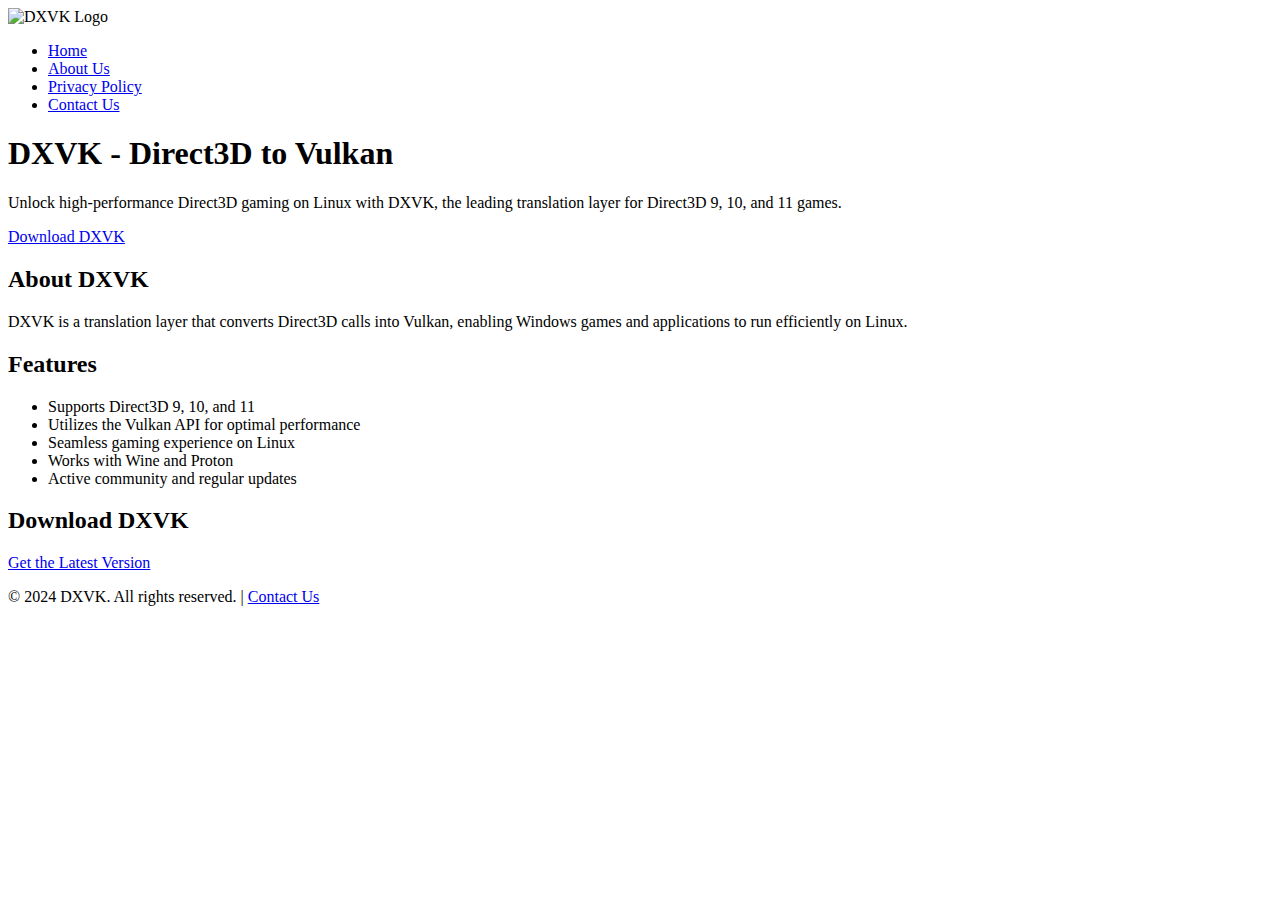
==== index.html @ 2d7525be "Update index.html" ====
<!DOCTYPE html>
<html lang="en">
<head>
    <meta charset="UTF-8">
    <meta name="viewport" content="width=device-width, initial-scale=1.0">
    <meta http-equiv="X-UA-Compatible" content="ie=edge">
    <title>DXVK - Direct3D to Vulkan</title>
    <link rel="stylesheet" href="styles.css">
</head>
<body>
    <!-- Navigation Bar -->
    <header>
        <nav class="navbar">
            <div class="logo">
                <img src="logo.png" alt="DXVK Logo">
            </div>
            <ul class="nav-links">
                <li><a href="index.html">Home</a></li>
                <li><a href="about.html">About Us</a></li> <!-- Link to About Us -->
                <li><a href="privacy.html">Privacy Policy</a></li> <!-- Link to Privacy Policy -->
                <li><a href="contact.html">Contact Us</a></li> <!-- Link to Contact Us -->
            </ul>
        </nav>
    </header>

    <!-- Hero Section -->
    <section id="home" class="hero">
        <div class="hero-content">
            <h1>DXVK - Direct3D to Vulkan</h1>
            <p>Unlock high-performance Direct3D gaming on Linux with DXVK, the leading translation layer for Direct3D 9, 10, and 11 games.</p>
            <a href="#download" class="hero-btn">Download DXVK</a>
        </div>
    </section>

    <!-- About Section -->
    <section id="about" class="about">
        <h2>About DXVK</h2>
        <p>DXVK is a translation layer that converts Direct3D calls into Vulkan, enabling Windows games and applications to run efficiently on Linux.</p>
    </section>

    <!-- Features Section -->
    <section id="features" class="features">
        <h2>Features</h2>
        <ul>
            <li>Supports Direct3D 9, 10, and 11</li>
            <li>Utilizes the Vulkan API for optimal performance</li>
            <li>Seamless gaming experience on Linux</li>
            <li>Works with Wine and Proton</li>
            <li>Active community and regular updates</li>
        </ul>
    </section>

    <!-- Download Section -->
    <section id="download" class="download">
        <h2>Download DXVK</h2>
        <a href="https://github.com/doitsujin/dxvk/releases" class="download-btn">Get the Latest Version</a>
    </section>

    <!-- Footer -->
    <footer>
        <p>&copy; 2024 DXVK. All rights reserved. | <a href="contact.html">Contact Us</a></p>
    </footer>
</body>
</html>
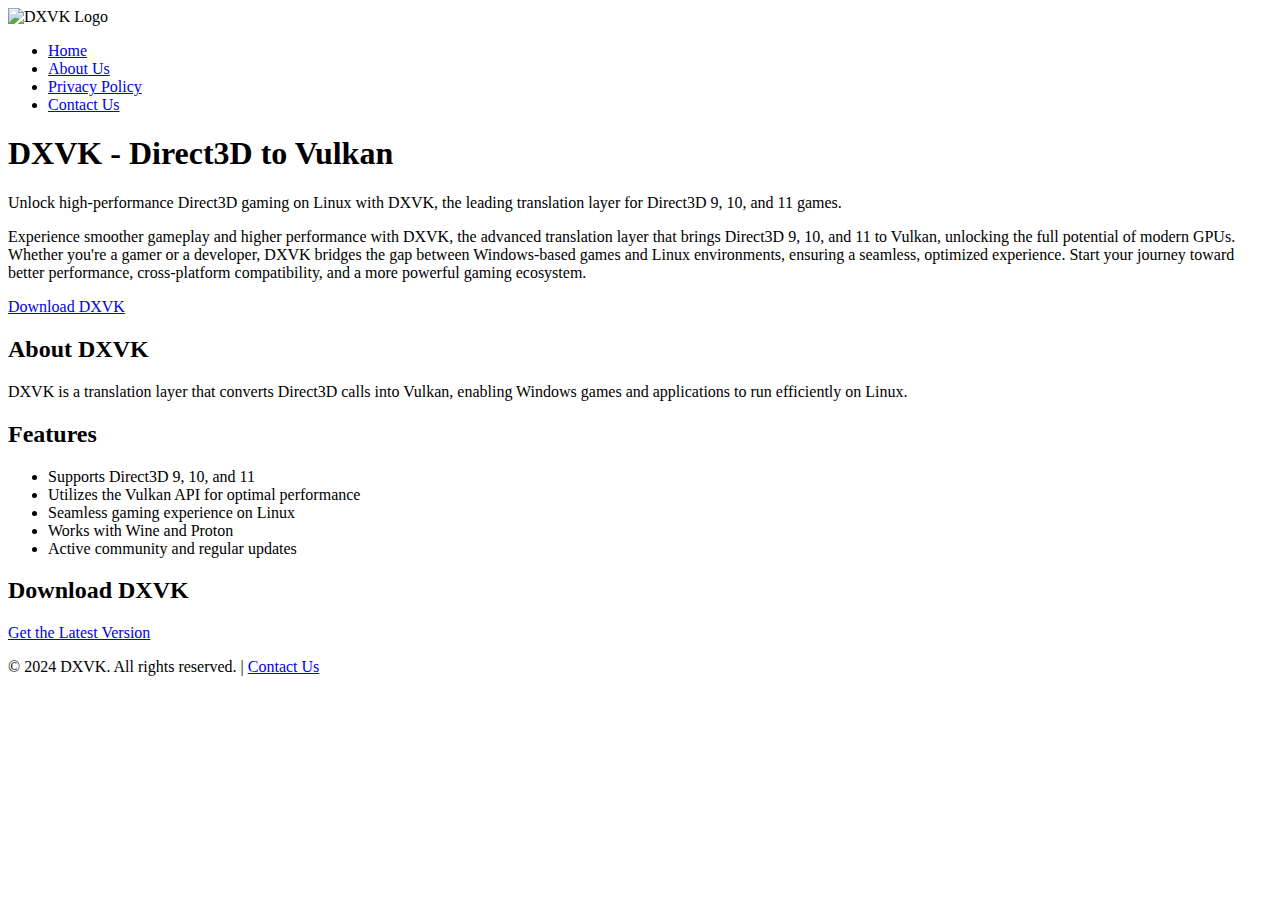
==== commit 5c78e57a: "Update index.html" ====
--- a/index.html
+++ b/index.html
@@ -28,6 +28,9 @@
         <div class="hero-content">
             <h1>DXVK - Direct3D to Vulkan</h1>
             <p>Unlock high-performance Direct3D gaming on Linux with DXVK, the leading translation layer for Direct3D 9, 10, and 11 games.</p>
+            <p>Experience smoother gameplay and higher performance with DXVK, the advanced translation layer that brings Direct3D 9, 10, and 11 to Vulkan, unlocking the full potential of modern GPUs. Whether you're a gamer or a developer, DXVK bridges the gap between Windows-based games and Linux environments, ensuring a seamless, optimized experience. Start your journey toward better performance, cross-platform compatibility, and a more powerful gaming ecosystem.
+
+</p>
             <a href="#download" class="hero-btn">Download DXVK</a>
         </div>
     </section>
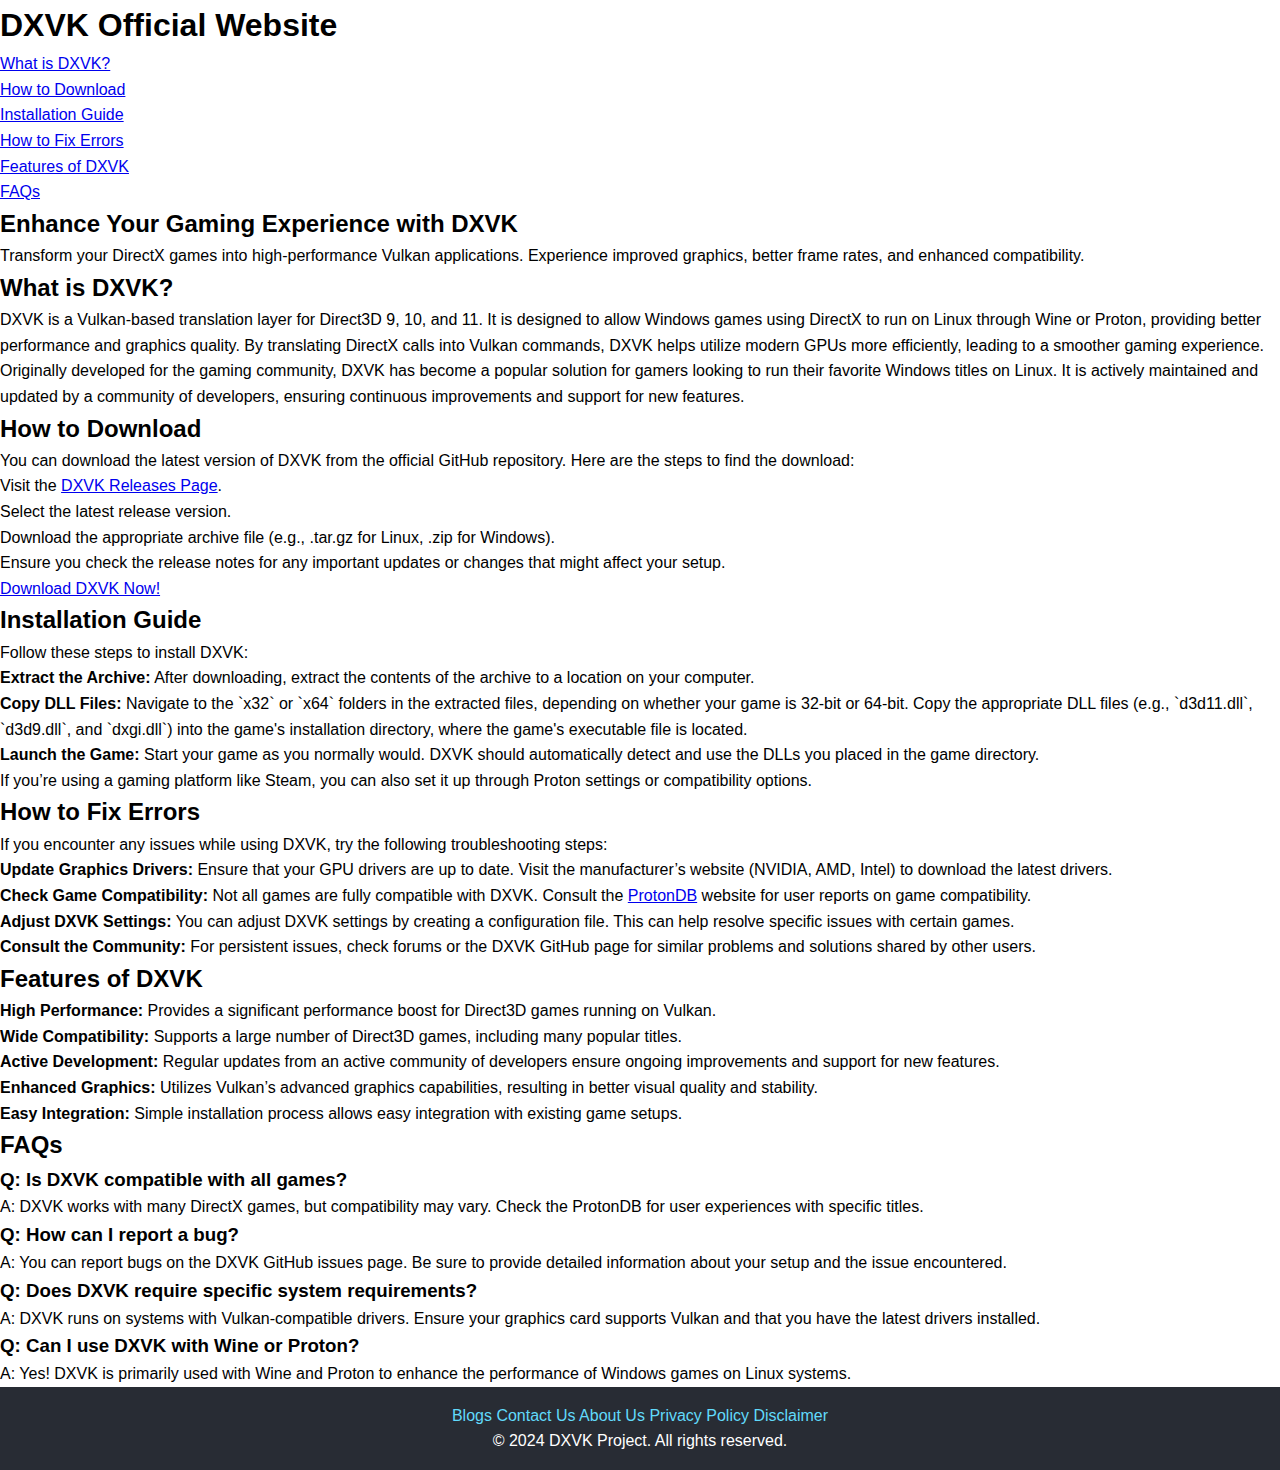
==== commit aab37d53: "Update index.html" ====
--- a/index.html
+++ b/index.html
@@ -3,65 +3,104 @@
 <head>
     <meta charset="UTF-8">
     <meta name="viewport" content="width=device-width, initial-scale=1.0">
-    <meta http-equiv="X-UA-Compatible" content="ie=edge">
-    <title>DXVK - Direct3D to Vulkan</title>
+    <title>DXVK Official Website</title>
     <link rel="stylesheet" href="styles.css">
 </head>
 <body>
-    <!-- Navigation Bar -->
     <header>
-        <nav class="navbar">
-            <div class="logo">
-                <img src="logo.png" alt="DXVK Logo">
-            </div>
-            <ul class="nav-links">
-                <li><a href="index.html">Home</a></li>
-                <li><a href="about.html">About Us</a></li> <!-- Link to About Us -->
-                <li><a href="privacy.html">Privacy Policy</a></li> <!-- Link to Privacy Policy -->
-                <li><a href="contact.html">Contact Us</a></li> <!-- Link to Contact Us -->
+        <h1>DXVK Official Website</h1>
+        <nav>
+            <ul>
+                <li><a href="#what-is-dxvk">What is DXVK?</a></li>
+                <li><a href="#download">How to Download</a></li>
+                <li><a href="#installation">Installation Guide</a></li>
+                <li><a href="#fix-errors">How to Fix Errors</a></li>
+                <li><a href="#features">Features of DXVK</a></li>
+                <li><a href="#faqs">FAQs</a></li>
             </ul>
         </nav>
     </header>
-
-    <!-- Hero Section -->
-    <section id="home" class="hero">
-        <div class="hero-content">
-            <h1>DXVK - Direct3D to Vulkan</h1>
-            <p>Unlock high-performance Direct3D gaming on Linux with DXVK, the leading translation layer for Direct3D 9, 10, and 11 games.</p>
-            <p>Experience smoother gameplay and higher performance with DXVK, the advanced translation layer that brings Direct3D 9, 10, and 11 to Vulkan, unlocking the full potential of modern GPUs. Whether you're a gamer or a developer, DXVK bridges the gap between Windows-based games and Linux environments, ensuring a seamless, optimized experience. Start your journey toward better performance, cross-platform compatibility, and a more powerful gaming ecosystem.
-
-</p>
-            <a href="#download" class="hero-btn">Download DXVK</a>
-        </div>
+    
+    <section id="hero">
+        <h2>Enhance Your Gaming Experience with DXVK</h2>
+        <p>Transform your DirectX games into high-performance Vulkan applications. Experience improved graphics, better frame rates, and enhanced compatibility.</p>
     </section>
 
-    <!-- About Section -->
-    <section id="about" class="about">
-        <h2>About DXVK</h2>
-        <p>DXVK is a translation layer that converts Direct3D calls into Vulkan, enabling Windows games and applications to run efficiently on Linux.</p>
+    <section id="what-is-dxvk">
+        <h2>What is DXVK?</h2>
+        <p>DXVK is a Vulkan-based translation layer for Direct3D 9, 10, and 11. It is designed to allow Windows games using DirectX to run on Linux through Wine or Proton, providing better performance and graphics quality. By translating DirectX calls into Vulkan commands, DXVK helps utilize modern GPUs more efficiently, leading to a smoother gaming experience.</p>
+        <p>Originally developed for the gaming community, DXVK has become a popular solution for gamers looking to run their favorite Windows titles on Linux. It is actively maintained and updated by a community of developers, ensuring continuous improvements and support for new features.</p>
     </section>
 
-    <!-- Features Section -->
-    <section id="features" class="features">
-        <h2>Features</h2>
+    <section id="download">
+        <h2>How to Download</h2>
+        <p>You can download the latest version of DXVK from the official GitHub repository. Here are the steps to find the download:</p>
+        <ol>
+            <li>Visit the <a href="https://github.com/doitsujin/dxvk/releases" target="_blank">DXVK Releases Page</a>.</li>
+            <li>Select the latest release version.</li>
+            <li>Download the appropriate archive file (e.g., .tar.gz for Linux, .zip for Windows).</li>
+        </ol>
+        <p>Ensure you check the release notes for any important updates or changes that might affect your setup.</p>
+        <a class="cta-button" href="https://github.com/doitsujin/dxvk/releases" target="_blank">Download DXVK Now!</a>
+    </section>
+
+    <section id="installation">
+        <h2>Installation Guide</h2>
+        <p>Follow these steps to install DXVK:</p>
+        <ol>
+            <li><strong>Extract the Archive:</strong> After downloading, extract the contents of the archive to a location on your computer.</li>
+            <li><strong>Copy DLL Files:</strong> Navigate to the `x32` or `x64` folders in the extracted files, depending on whether your game is 32-bit or 64-bit. Copy the appropriate DLL files (e.g., `d3d11.dll`, `d3d9.dll`, and `dxgi.dll`) into the game's installation directory, where the game's executable file is located.</li>
+            <li><strong>Launch the Game:</strong> Start your game as you normally would. DXVK should automatically detect and use the DLLs you placed in the game directory.</li>
+        </ol>
+        <p>If you’re using a gaming platform like Steam, you can also set it up through Proton settings or compatibility options.</p>
+    </section>
+
+    <section id="fix-errors">
+        <h2>How to Fix Errors</h2>
+        <p>If you encounter any issues while using DXVK, try the following troubleshooting steps:</p>
         <ul>
-            <li>Supports Direct3D 9, 10, and 11</li>
-            <li>Utilizes the Vulkan API for optimal performance</li>
-            <li>Seamless gaming experience on Linux</li>
-            <li>Works with Wine and Proton</li>
-            <li>Active community and regular updates</li>
+            <li><strong>Update Graphics Drivers:</strong> Ensure that your GPU drivers are up to date. Visit the manufacturer’s website (NVIDIA, AMD, Intel) to download the latest drivers.</li>
+            <li><strong>Check Game Compatibility:</strong> Not all games are fully compatible with DXVK. Consult the <a href="https://www.protondb.com/" target="_blank">ProtonDB</a> website for user reports on game compatibility.</li>
+            <li><strong>Adjust DXVK Settings:</strong> You can adjust DXVK settings by creating a configuration file. This can help resolve specific issues with certain games.</li>
+            <li><strong>Consult the Community:</strong> For persistent issues, check forums or the DXVK GitHub page for similar problems and solutions shared by other users.</li>
         </ul>
     </section>
 
-    <!-- Download Section -->
-    <section id="download" class="download">
-        <h2>Download DXVK</h2>
-        <a href="https://github.com/doitsujin/dxvk/releases" class="download-btn">Get the Latest Version</a>
+    <section id="features">
+        <h2>Features of DXVK</h2>
+        <ul>
+            <li><strong>High Performance:</strong> Provides a significant performance boost for Direct3D games running on Vulkan.</li>
+            <li><strong>Wide Compatibility:</strong> Supports a large number of Direct3D games, including many popular titles.</li>
+            <li><strong>Active Development:</strong> Regular updates from an active community of developers ensure ongoing improvements and support for new features.</li>
+            <li><strong>Enhanced Graphics:</strong> Utilizes Vulkan’s advanced graphics capabilities, resulting in better visual quality and stability.</li>
+            <li><strong>Easy Integration:</strong> Simple installation process allows easy integration with existing game setups.</li>
+        </ul>
     </section>
 
-    <!-- Footer -->
+    <section id="faqs">
+        <h2>FAQs</h2>
+        <h3>Q: Is DXVK compatible with all games?</h3>
+        <p>A: DXVK works with many DirectX games, but compatibility may vary. Check the ProtonDB for user experiences with specific titles.</p>
+        
+        <h3>Q: How can I report a bug?</h3>
+        <p>A: You can report bugs on the DXVK GitHub issues page. Be sure to provide detailed information about your setup and the issue encountered.</p>
+        
+        <h3>Q: Does DXVK require specific system requirements?</h3>
+        <p>A: DXVK runs on systems with Vulkan-compatible drivers. Ensure your graphics card supports Vulkan and that you have the latest drivers installed.</p>
+        
+        <h3>Q: Can I use DXVK with Wine or Proton?</h3>
+        <p>A: Yes! DXVK is primarily used with Wine and Proton to enhance the performance of Windows games on Linux systems.</p>
+    </section>
+
     <footer>
-        <p>&copy; 2024 DXVK. All rights reserved. | <a href="contact.html">Contact Us</a></p>
+        <div class="footer-menu">
+            <a href="#blogs">Blogs</a>
+            <a href="#contact-us">Contact Us</a>
+            <a href="#about-us">About Us</a>
+            <a href="#privacy-policy">Privacy Policy</a>
+            <a href="#disclaimer">Disclaimer</a>
+        </div>
+        <p>&copy; 2024 DXVK Project. All rights reserved.</p>
     </footer>
 </body>
 </html>
--- a/styles.css
+++ b/styles.css
@@ -0,0 +1,168 @@
+/* General Reset */
+* {
+    margin: 0;
+    padding: 0;
+    box-sizing: border-box;
+}
+
+body {
+    font-family: Arial, sans-serif;
+    line-height: 1.6;
+}
+
+/* Navigation Bar */
+.navbar {
+    background-color: #282c34;
+    color: white;
+    display: flex;
+    justify-content: space-between;
+    padding: 1rem 2rem;
+    align-items: center;
+}
+
+.navbar .logo img {
+    width: 100px;
+}
+
+.navbar .nav-links {
+    list-style: none;
+    display: flex;
+    gap: 2rem;
+}
+
+.navbar .nav-links li a {
+    color: white;
+    text-decoration: none;
+    font-size: 1.2rem;
+}
+
+.navbar .nav-links li a:hover {
+    color: #61dafb;
+}
+
+/* Container Class for Centering and Proper Alignment */
+.container {
+    width: 80%;
+    margin: 0 auto;
+    padding: 20px;
+    text-align: center;  /* Center-align content within sections */
+}
+
+/* Hero Section */
+.hero {
+    background: linear-gradient(to right, #282c34, #61dafb);
+    height: 80vh;
+    display: flex;
+    align-items: center;
+    justify-content: center;
+    color: white;
+    text-align: center;  /* Ensure text is centered in hero section */
+    padding: 0 2rem;     /* Padding for responsiveness */
+}
+
+.hero h1 {
+    font-size: 3rem;
+    margin-bottom: 1rem;
+}
+
+.hero p {
+    font-size: 1.5rem;
+    margin-bottom: 2rem;
+    text-align: justify;  /* Justify text for better readability */
+}
+
+.hero-btn {
+    background-color: #61dafb;
+    color: white;
+    padding: 1rem 2rem;
+    text-decoration: none;
+    font-size: 1.2rem;
+    border-radius: 5px;
+}
+
+.hero-btn:hover {
+    background-color: #21a1f1;
+}
+
+/* About Section */
+.about {
+    background-color: #f4f4f4; /* Light background for contrast */
+    padding: 3rem 2rem;
+    text-align: center;
+}
+
+.about h2 {
+    font-size: 2.5rem;
+    margin-bottom: 1.5rem;
+}
+
+.about p {
+    font-size: 1.2rem;
+    text-align: justify;  /* Justify text for better readability */
+}
+
+/* Features Section */
+.features {
+    padding: 3rem 2rem;
+    background-color: #fff;
+    text-align: center;
+}
+
+.features h2 {
+    font-size: 2.5rem;
+    margin-bottom: 1.5rem;
+}
+
+.features ul {
+    list-style-type: none;
+    padding: 0;
+    text-align: left;  /* Align the list to the left within the container */
+    display: inline-block;  /* Keep the list in a narrower block */
+}
+
+.features ul li {
+    font-size: 1.2rem;
+    margin: 0.5rem 0;
+}
+
+/* Download Section */
+.download {
+    padding: 3rem 2rem;
+    background-color: #f4f4f4;
+    text-align: center;
+}
+
+.download h2 {
+    font-size: 2.5rem;
+    margin-bottom: 1.5rem;
+}
+
+.download-btn {
+    background-color: #61dafb;
+    color: white;
+    padding: 1rem 2rem;
+    text-decoration: none;
+    font-size: 1.2rem;
+    border-radius: 5px;
+}
+
+.download-btn:hover {
+    background-color: #21a1f1;
+}
+
+/* Footer */
+footer {
+    background-color: #282c34;
+    color: white;
+    text-align: center;
+    padding: 1rem 0;
+}
+
+footer a {
+    color: #61dafb;
+    text-decoration: none;
+}
+
+footer a:hover {
+    color: #21a1f1;
+}
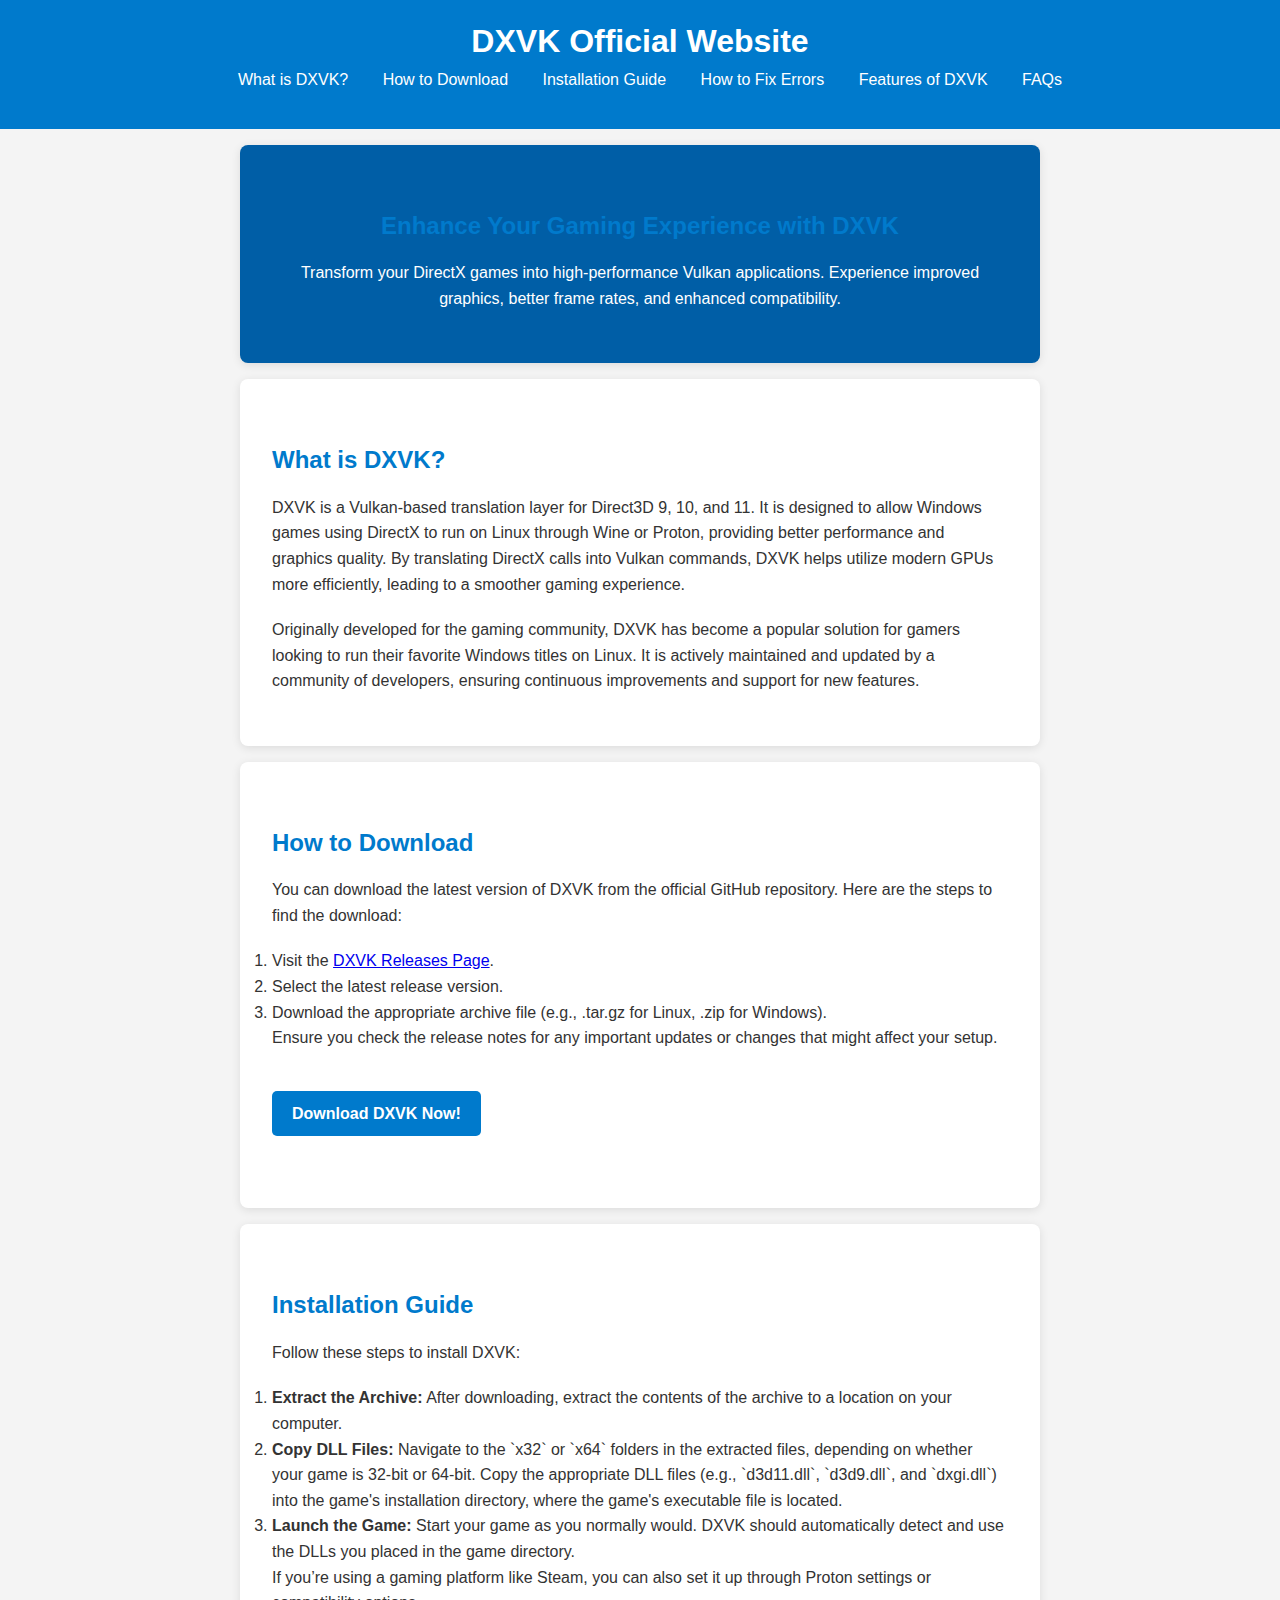
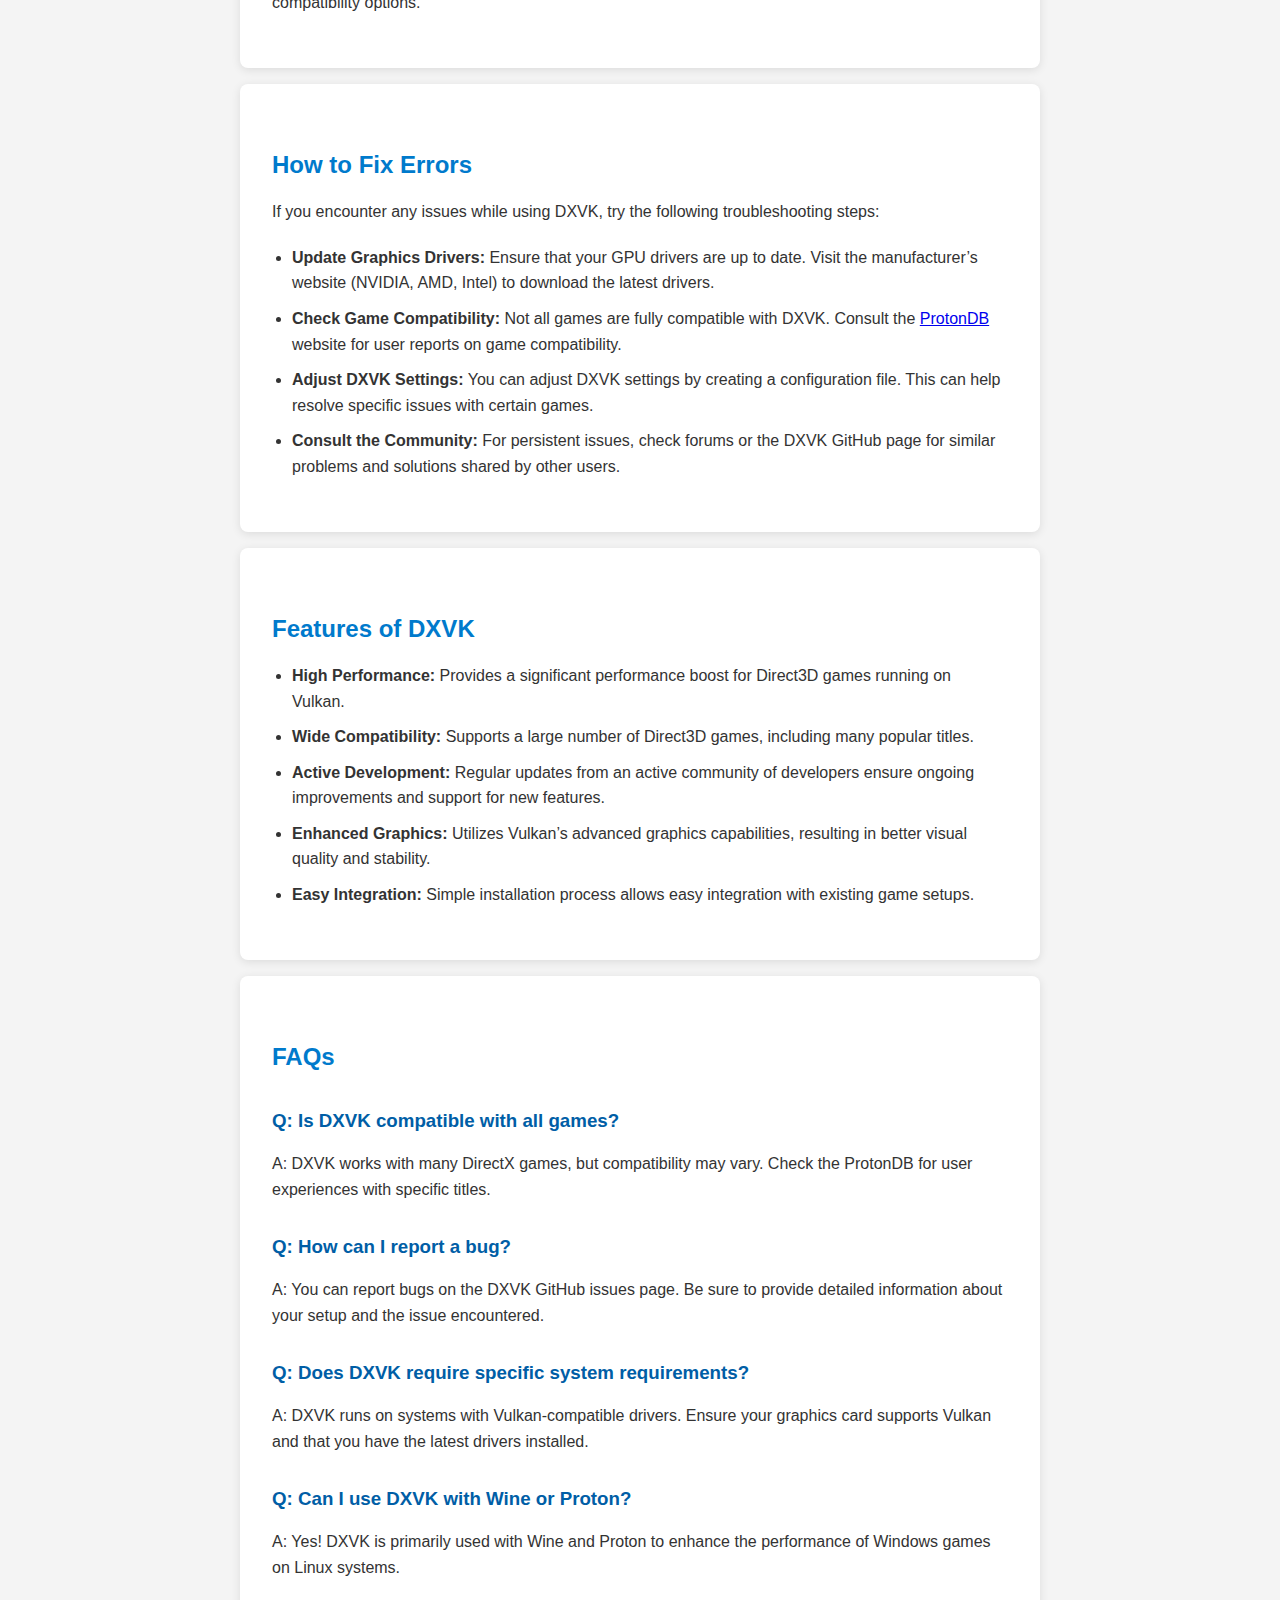
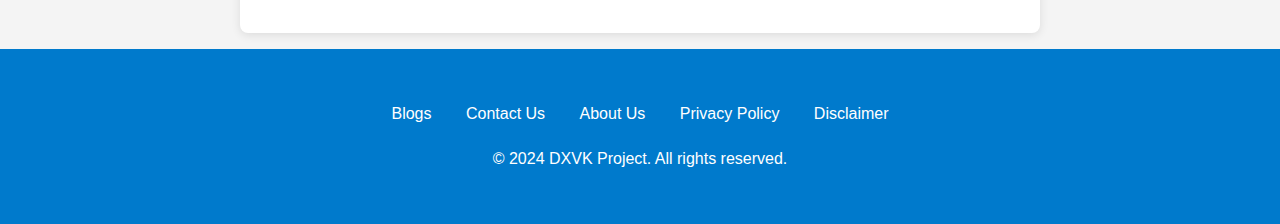
==== commit ab2dbc9f: "Update index.html" ====
--- a/index.html
+++ b/index.html
@@ -11,11 +11,11 @@
         <h1>DXVK Official Website</h1>
         <nav>
             <ul>
-                <li><a href="#what-is-dxvk">What is DXVK?</a></li>
-                <li><a href="#download">How to Download</a></li>
-                <li><a href="#installation">Installation Guide</a></li>
-                <li><a href="#fix-errors">How to Fix Errors</a></li>
-                <li><a href="#features">Features of DXVK</a></li>
+                <li><a href="what-is-dxvk.html">What is DXVK?</a></li>
+                <li><a href="how-to-download.html">How to Download</a></li>
+                <li><a href="installation-guide.html">Installation Guide</a></li>
+                <li><a href="fix-errors.html">How to Fix Errors</a></li>
+                <li><a href="features.html">Features of DXVK</a></li>
                 <li><a href="#faqs">FAQs</a></li>
             </ul>
         </nav>
@@ -95,10 +95,10 @@
     <footer>
         <div class="footer-menu">
             <a href="#blogs">Blogs</a>
-            <a href="#contact-us">Contact Us</a>
-            <a href="#about-us">About Us</a>
-            <a href="#privacy-policy">Privacy Policy</a>
-            <a href="#disclaimer">Disclaimer</a>
+            <a href="contact.html">Contact Us</a>
+            <a href="about.html">About Us</a>
+            <a href="privacy.html">Privacy Policy</a>
+            <a href="disclaimer.html">Disclaimer</a>
         </div>
         <p>&copy; 2024 DXVK Project. All rights reserved.</p>
     </footer>
--- a/styles.css
+++ b/styles.css
@@ -1,4 +1,4 @@
-/* General Reset */
+/* Existing styles */
 * {
     margin: 0;
     padding: 0;
@@ -8,161 +8,156 @@
 body {
     font-family: Arial, sans-serif;
     line-height: 1.6;
+    color: #333;
+    background-color: #f4f4f4;
 }
 
-/* Navigation Bar */
-.navbar {
-    background-color: #282c34;
+header {
+    background-color: #007acc; /* Official blue color */
     color: white;
-    display: flex;
-    justify-content: space-between;
-    padding: 1rem 2rem;
-    align-items: center;
+    padding: 1rem 0;
+    text-align: center;
 }
 
-.navbar .logo img {
-    width: 100px;
+nav ul {
+    list-style-type: none;
 }
 
-.navbar .nav-links {
-    list-style: none;
-    display: flex;
-    gap: 2rem;
+nav ul li {
+    display: inline;
+    margin: 0 15px;
 }
 
-.navbar .nav-links li a {
+nav ul li a {
     color: white;
     text-decoration: none;
-    font-size: 1.2rem;
 }
 
-.navbar .nav-links li a:hover {
-    color: #61dafb;
+#hero {
+    background: #005ea6; /* Darker blue */
+    color: white;
+    padding: 2rem;
+    text-align: center;
 }
 
-/* Container Class for Centering and Proper Alignment */
-.container {
-    width: 80%;
-    margin: 0 auto;
-    padding: 20px;
-    text-align: center;  /* Center-align content within sections */
+section {
+    padding: 2rem;
+    margin: 1rem auto;
+    max-width: 800px;
+    background: white;
+    border-radius: 8px;
+    box-shadow: 0 2px 10px rgba(0, 0, 0, 0.1);
 }
 
-/* Hero Section */
-.hero {
-    background: linear-gradient(to right, #282c34, #61dafb);
-    height: 80vh;
-    display: flex;
-    align-items: center;
-    justify-content: center;
-    color: white;
-    text-align: center;  /* Ensure text is centered in hero section */
-    padding: 0 2rem;     /* Padding for responsiveness */
+h2 {
+    color: #007acc;
 }
 
-.hero h1 {
-    font-size: 3rem;
+.cta-button {
+    display: inline-block;
+    background-color: #007acc;
+    color: white;
+    padding: 10px 20px;
+    text-decoration: none;
+    border-radius: 5px;
+    margin-top: 20px;
+    font-weight: bold;
+}
+
+.cta-button:hover {
+    background-color: #005ea6; /* Darker blue on hover */
+}
+
+footer {
+    text-align: center;
+    padding: 2rem 0;
+    background: #007acc;
+    color: white;
+    position: relative;
+    bottom: 0;
+    width: 100%;
+}
+
+.footer-menu {
     margin-bottom: 1rem;
 }
 
-.hero p {
-    font-size: 1.5rem;
-    margin-bottom: 2rem;
-    text-align: justify;  /* Justify text for better readability */
+.footer-menu a {
+    color: white;
+    text-decoration: none;
+    margin: 0 15px;
 }
 
-.hero-btn {
-    background-color: #61dafb;
-    color: white;
-    padding: 1rem 2rem;
-    text-decoration: none;
-    font-size: 1.2rem;
-    border-radius: 5px;
+.footer-menu a:hover {
+    text-decoration: underline;
 }
 
-.hero-btn:hover {
-    background-color: #21a1f1;
+/* Improving article structure */
+section {
+    padding: 2rem; /* Maintain existing padding */
+    margin: 1rem auto; /* Center the section */
+    max-width: 800px; /* Max width for content */
+    background: white; /* Maintain background */
+    border-radius: 8px; /* Rounded corners */
+    box-shadow: 0 2px 10px rgba(0, 0, 0, 0.1); /* Shadow for depth */
 }
 
-/* About Section */
-.about {
-    background-color: #f4f4f4; /* Light background for contrast */
-    padding: 3rem 2rem;
-    text-align: center;
+/* Headings */
+h2, h3, h4 {
+    margin-top: 30px; /* Space above headings */
+    margin-bottom: 15px; /* Space below headings */
 }
 
-.about h2 {
-    font-size: 2.5rem;
-    margin-bottom: 1.5rem;
+h2 {
+    color: #007acc; /* Keep header color consistent */
 }
 
-.about p {
-    font-size: 1.2rem;
-    text-align: justify;  /* Justify text for better readability */
+h3, h4 {
+    color: #005ea6; /* Slightly darker color for subheadings */
 }
 
-/* Features Section */
-.features {
-    padding: 3rem 2rem;
-    background-color: #fff;
-    text-align: center;
+/* Paragraphs */
+p {
+    margin-bottom: 20px; /* Space between paragraphs */
 }
 
-.features h2 {
-    font-size: 2.5rem;
-    margin-bottom: 1.5rem;
+/* List styles */
+ul {
+    margin-left: 20px; /* Indentation for lists */
+    margin-bottom: 20px; /* Space below lists */
 }
 
-.features ul {
-    list-style-type: none;
-    padding: 0;
-    text-align: left;  /* Align the list to the left within the container */
-    display: inline-block;  /* Keep the list in a narrower block */
+ul li {
+    margin-bottom: 10px; /* Space between list items */
 }
 
-.features ul li {
-    font-size: 1.2rem;
-    margin: 0.5rem 0;
+/* Call to Action Button */
+.cta-button {
+    display: inline-block; /* Ensure it behaves like a button */
+    background-color: #007acc; /* Button color */
+    color: white; /* Text color */
+    padding: 10px 20px; /* Padding for button */
+    text-decoration: none; /* Remove underline */
+    border-radius: 5px; /* Rounded corners */
+    margin-top: 20px; /* Space above button */
+    margin-bottom: 40px; /* Space below button */
 }
 
-/* Download Section */
-.download {
-    padding: 3rem 2rem;
-    background-color: #f4f4f4;
-    text-align: center;
+.cta-button:hover {
+    background-color: #005ea6; /* Darker blue on hover */
 }
 
-.download h2 {
-    font-size: 2.5rem;
-    margin-bottom: 1.5rem;
+/* Footer adjustments */
+.footer-menu {
+    margin: 20px 0; /* Margin around footer menu */
 }
 
-.download-btn {
-    background-color: #61dafb;
-    color: white;
-    padding: 1rem 2rem;
-    text-decoration: none;
-    font-size: 1.2rem;
-    border-radius: 5px;
+.footer-menu a {
+    color: white; /* Link color */
+    text-decoration: none; /* Remove underline */
+    margin: 0 15px; /* Space between footer links */
 }
 
-.download-btn:hover {
-    background-color: #21a1f1;
+.footer-menu a:hover {
+    text-decoration: underline; /* Underline on hover */
 }
-
-/* Footer */
-footer {
-    background-color: #282c34;
-    color: white;
-    text-align: center;
-    padding: 1rem 0;
-}
-
-footer a {
-    color: #61dafb;
-    text-decoration: none;
-}
-
-footer a:hover {
-    color: #21a1f1;
-}
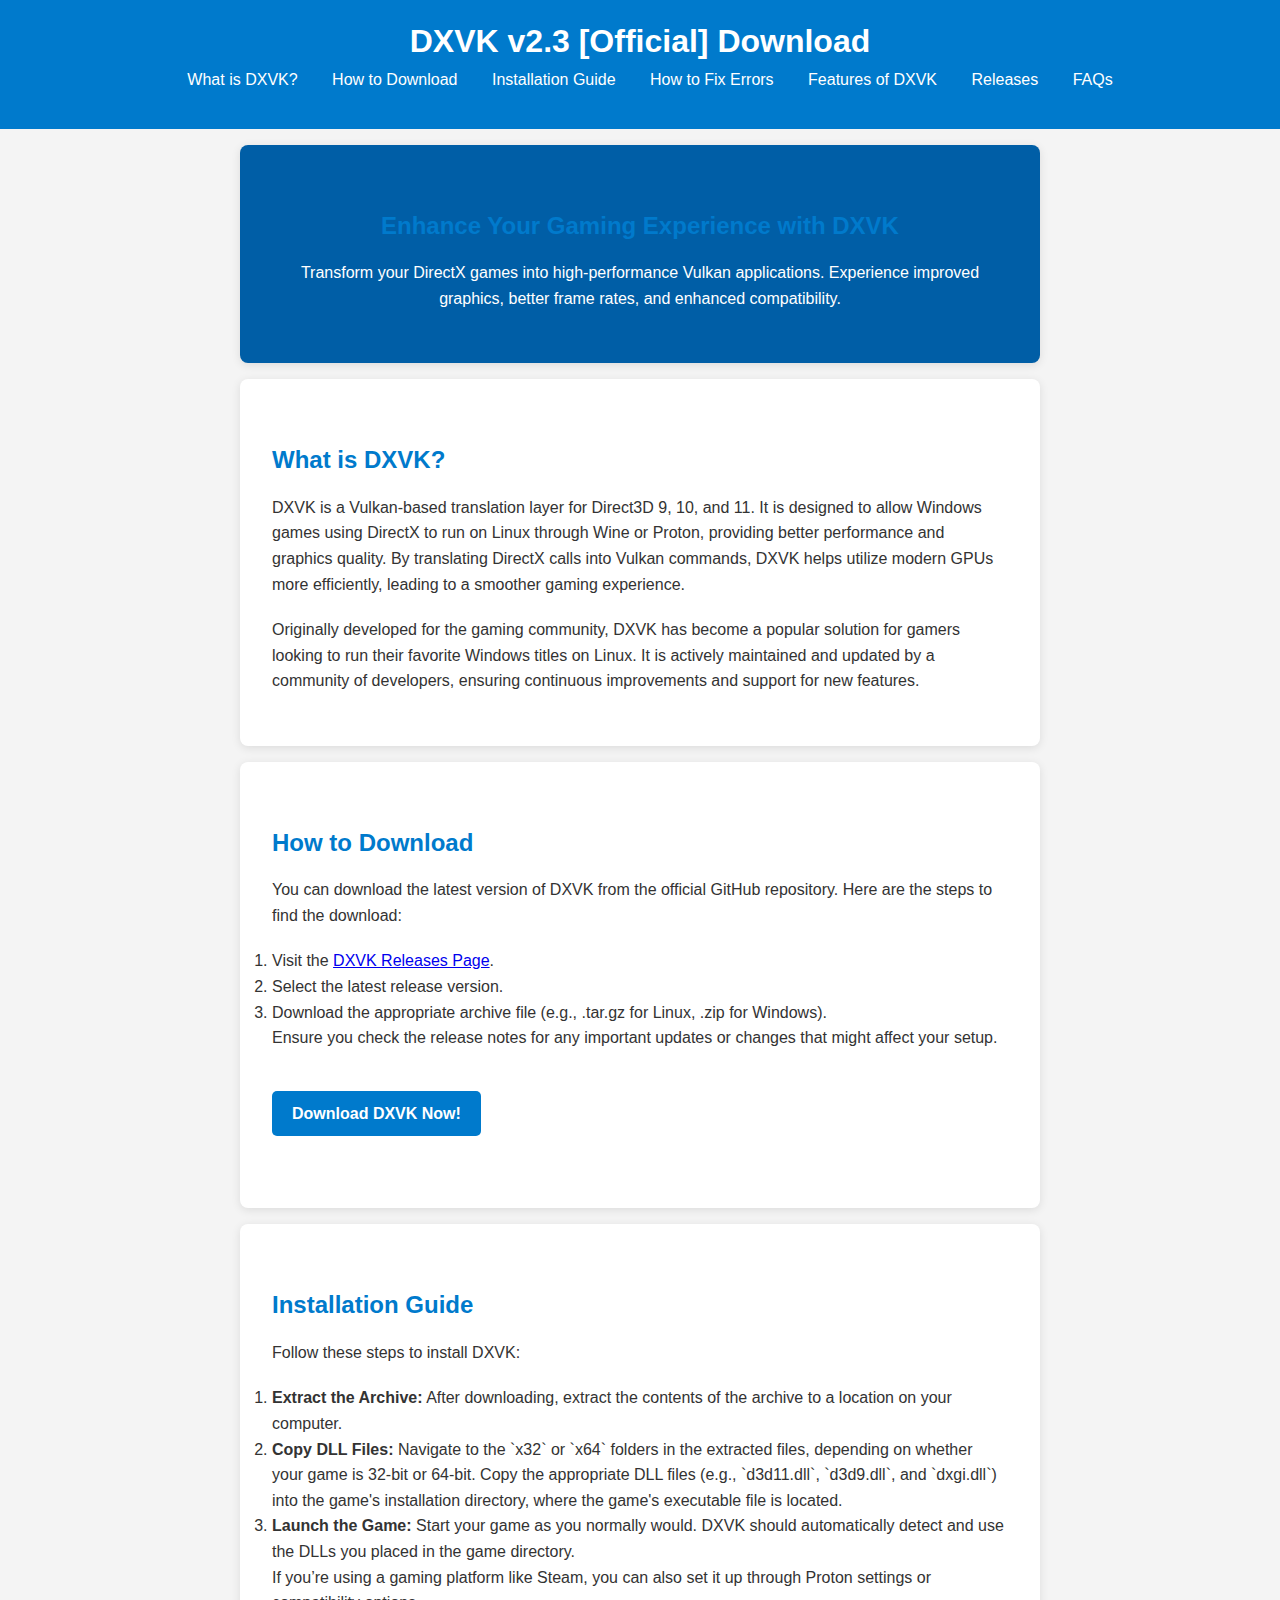
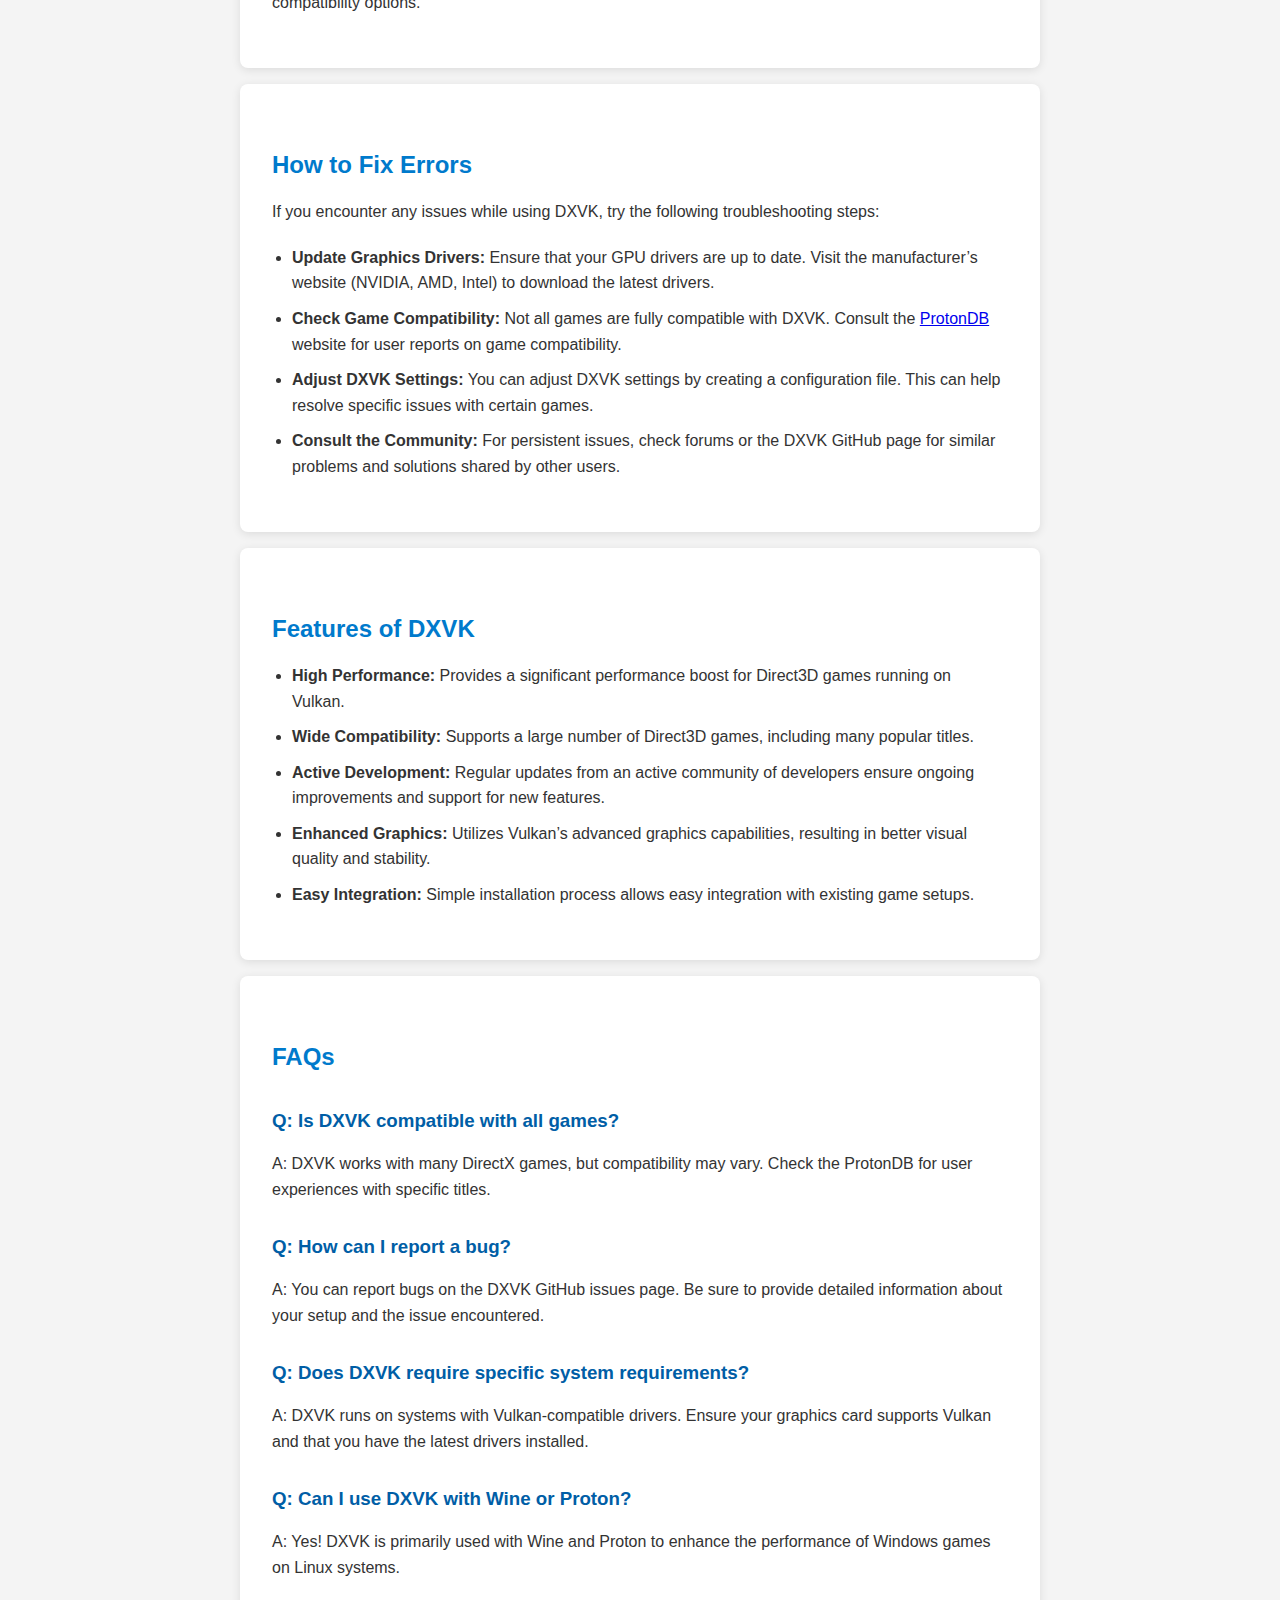
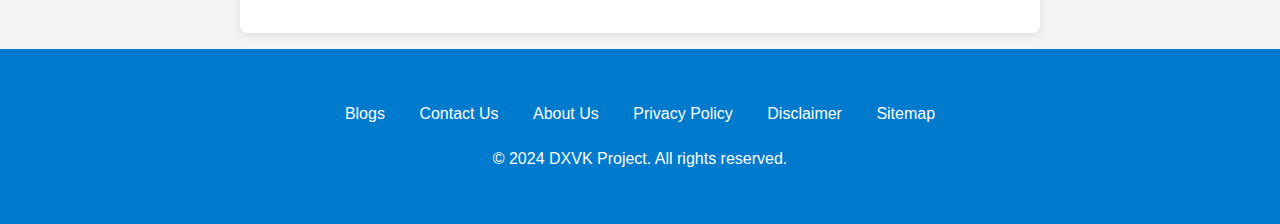
==== commit bc220cb4: "Update index.html" ====
--- a/index.html
+++ b/index.html
@@ -1,14 +1,15 @@
 <!DOCTYPE html>
-<html lang="en">
+<html lang="en-us">
 <head>
     <meta charset="UTF-8">
     <meta name="viewport" content="width=device-width, initial-scale=1.0">
-    <title>DXVK Official Website</title>
+    <title>DXVK v2.3 Download [Official Website]</title>
     <link rel="stylesheet" href="styles.css">
+    <meta name="google-site-verification" content="rIx5I6tlqYyhwau5NOk8JzpZLInUypK9e_BrCFjRLK8" />
 </head>
 <body>
     <header>
-        <h1>DXVK Official Website</h1>
+        <h1>DXVK v2.3 [Official] Download</h1>
         <nav>
             <ul>
                 <li><a href="what-is-dxvk.html">What is DXVK?</a></li>
@@ -16,6 +17,7 @@
                 <li><a href="installation-guide.html">Installation Guide</a></li>
                 <li><a href="fix-errors.html">How to Fix Errors</a></li>
                 <li><a href="features.html">Features of DXVK</a></li>
+                <li><a href="releases.html">Releases</a></li>
                 <li><a href="#faqs">FAQs</a></li>
             </ul>
         </nav>
@@ -41,7 +43,7 @@
             <li>Download the appropriate archive file (e.g., .tar.gz for Linux, .zip for Windows).</li>
         </ol>
         <p>Ensure you check the release notes for any important updates or changes that might affect your setup.</p>
-        <a class="cta-button" href="https://github.com/doitsujin/dxvk/releases" target="_blank">Download DXVK Now!</a>
+        <a class="cta-button" href="https://dxvk-download.github.io/dxvk-official.zip" target="_blank">Download DXVK Now!</a>
     </section>
 
     <section id="installation">
@@ -99,6 +101,7 @@
             <a href="about.html">About Us</a>
             <a href="privacy.html">Privacy Policy</a>
             <a href="disclaimer.html">Disclaimer</a>
+            <a href="sitemap.xml">Sitemap</a>
         </div>
         <p>&copy; 2024 DXVK Project. All rights reserved.</p>
     </footer>
